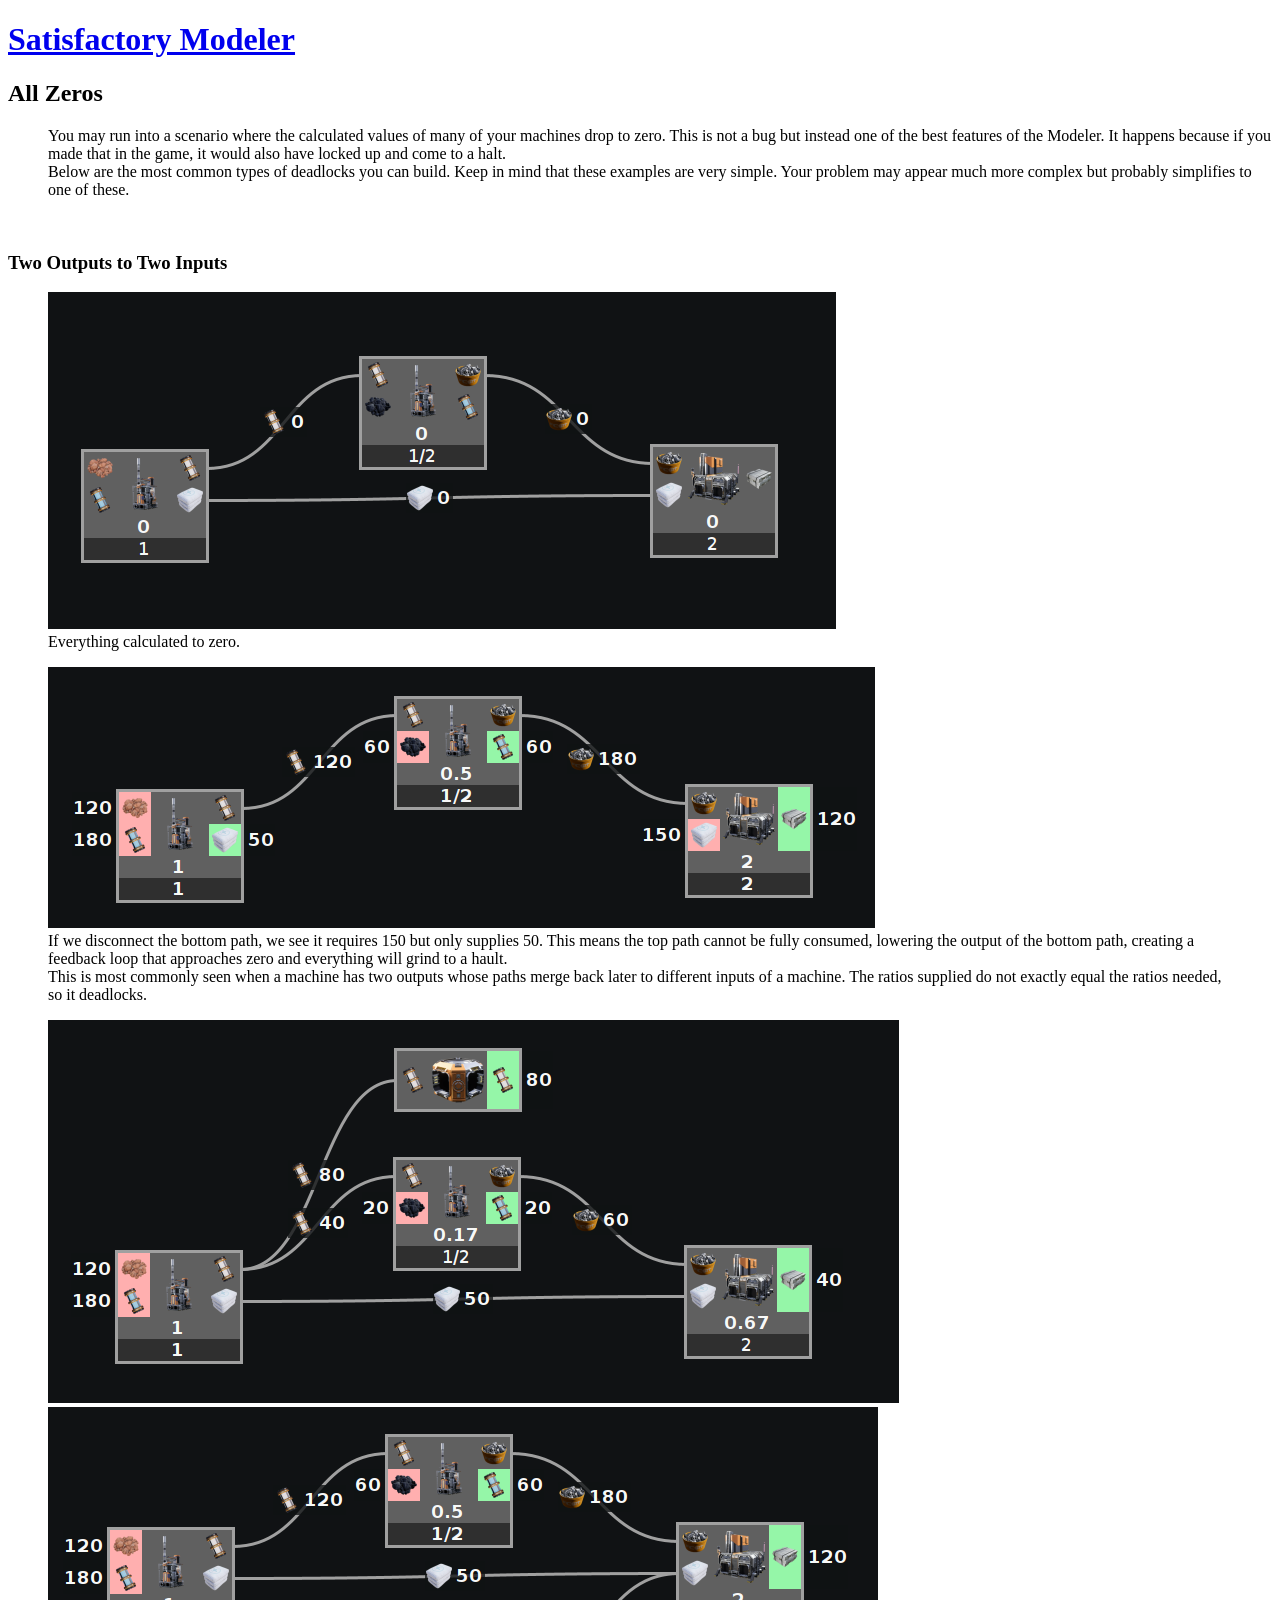
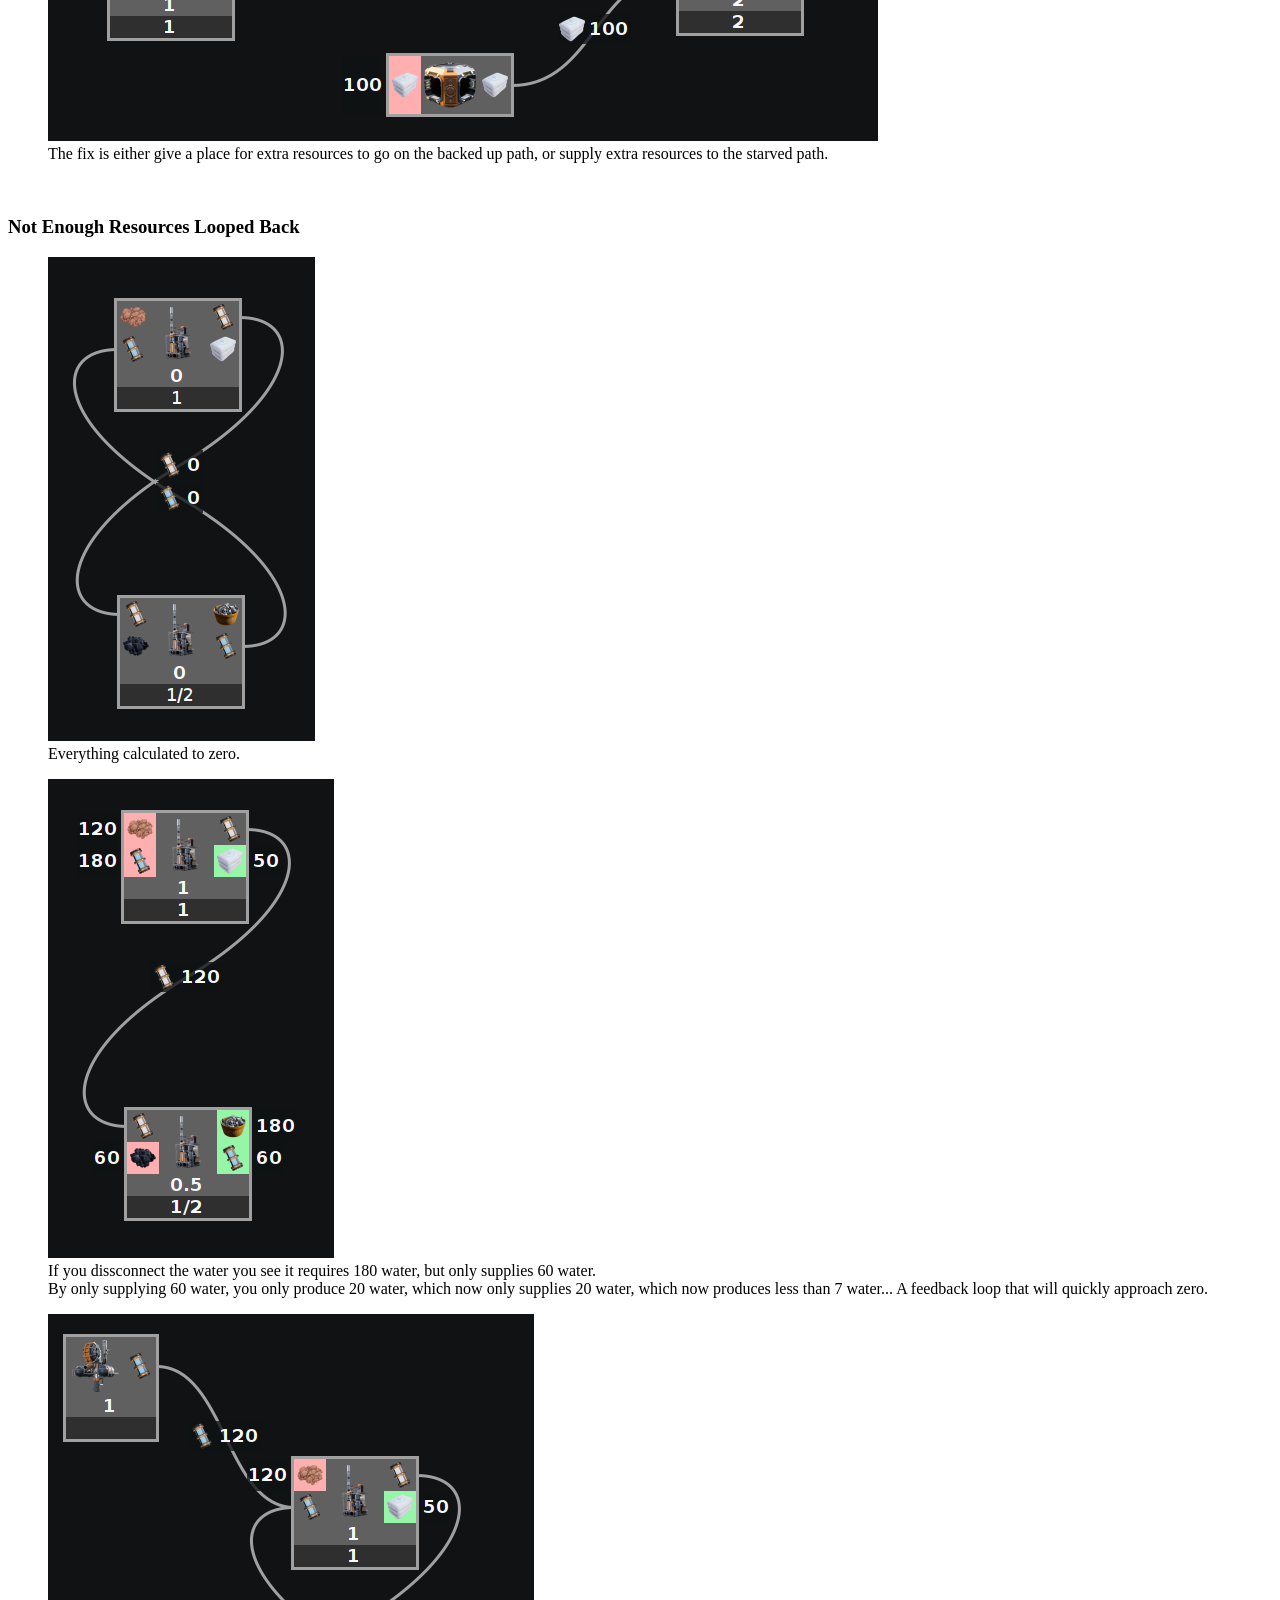
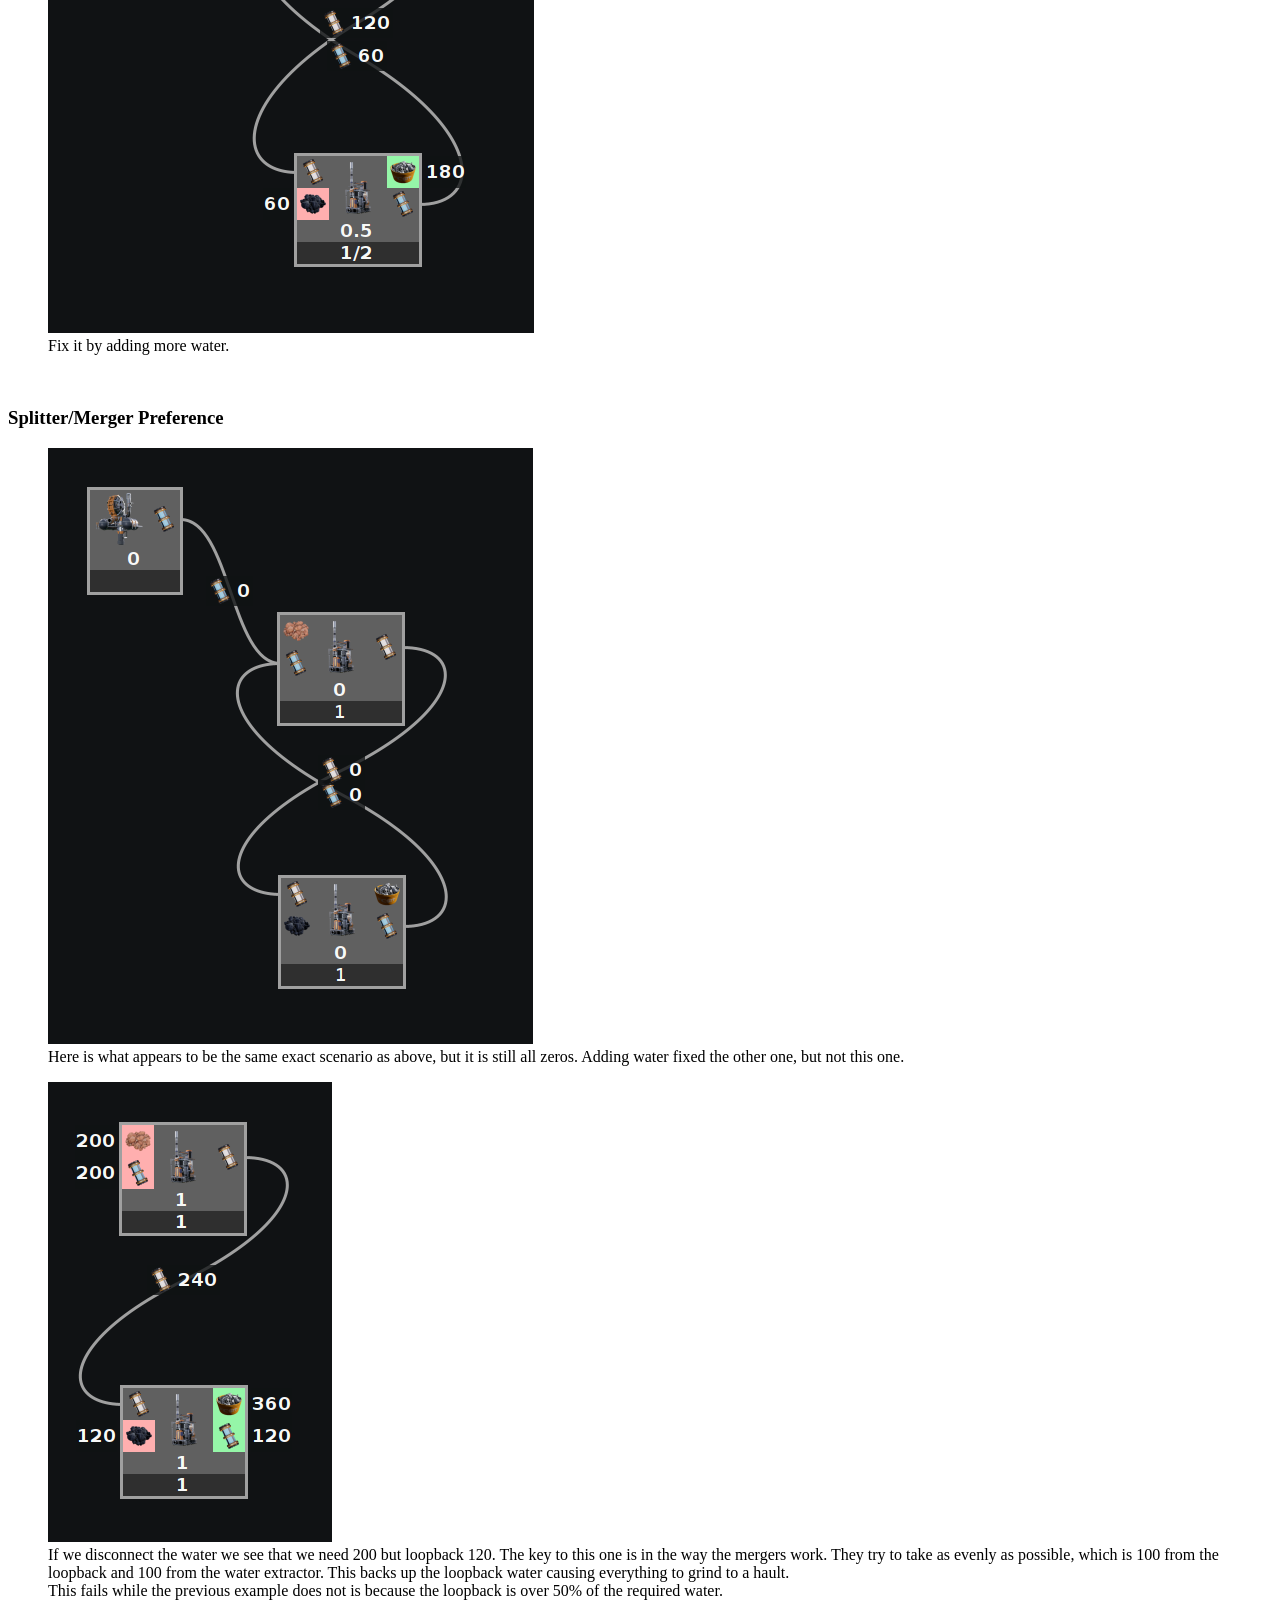
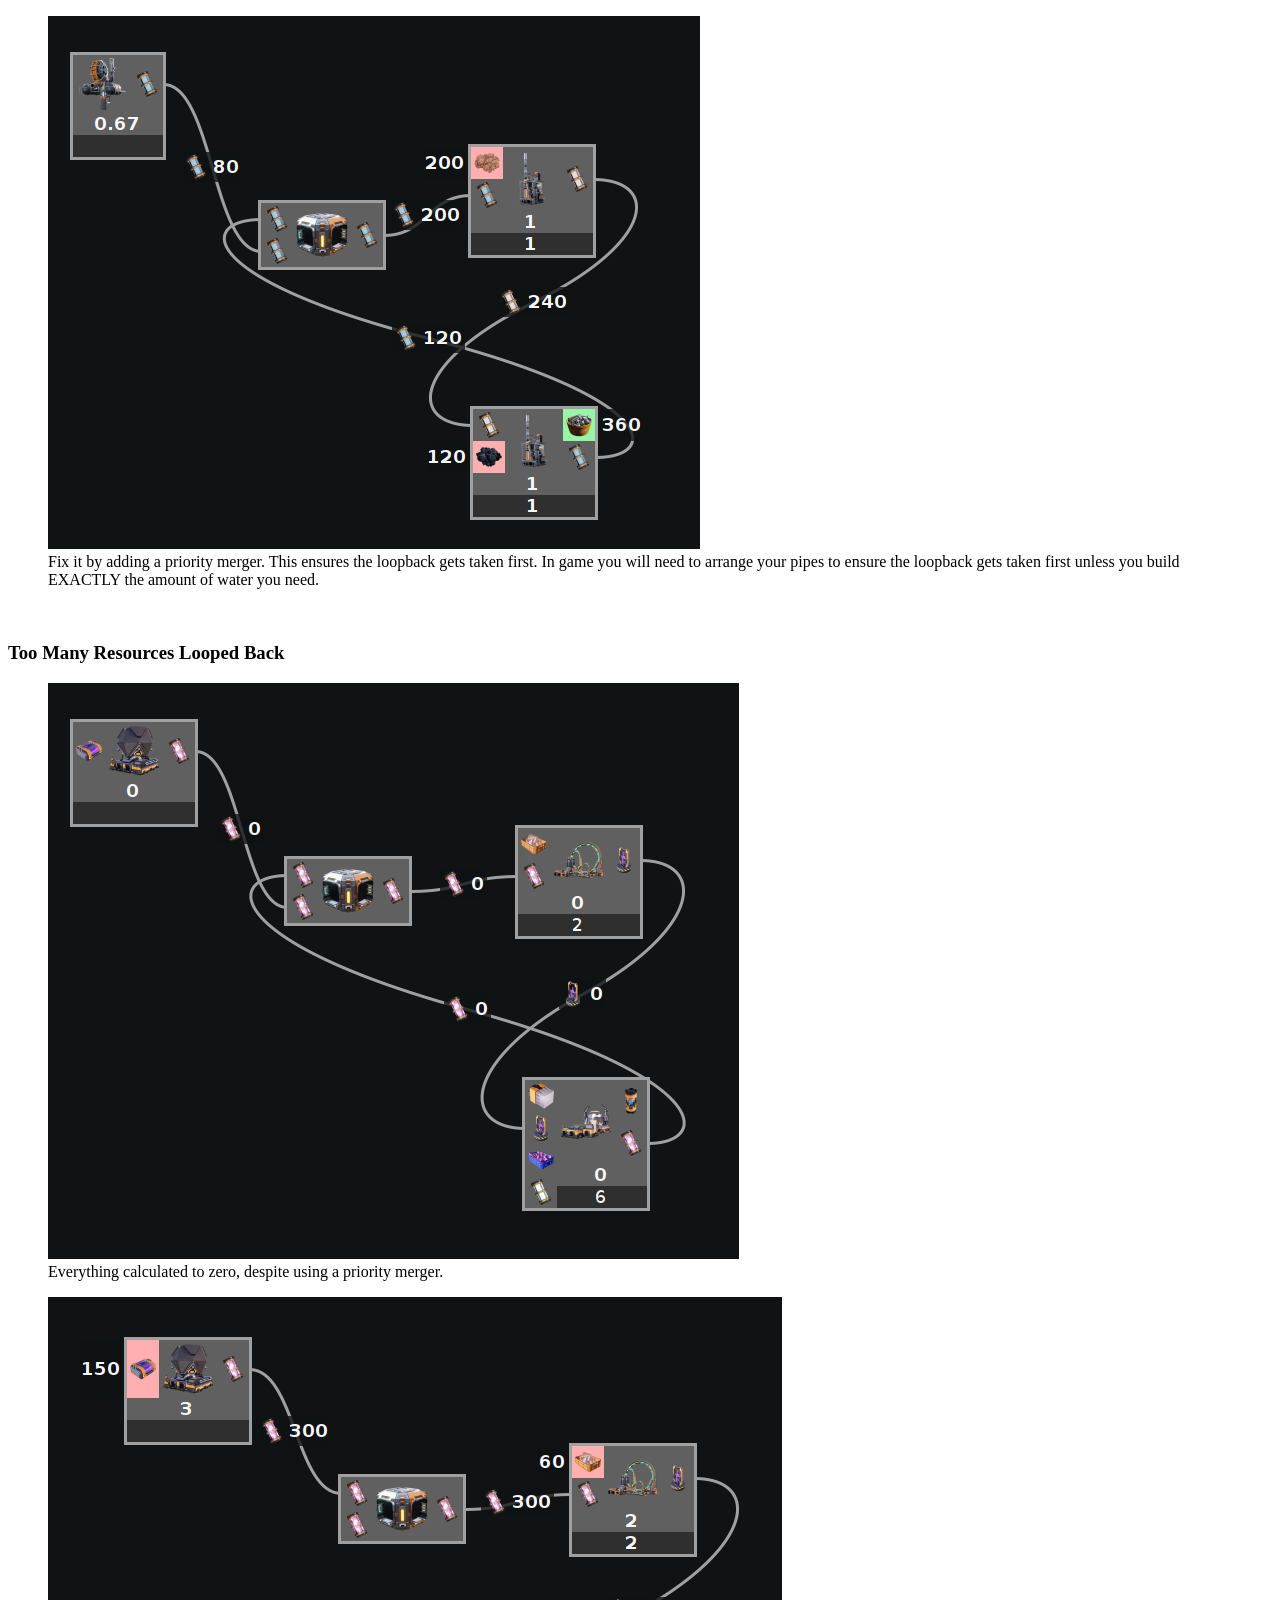
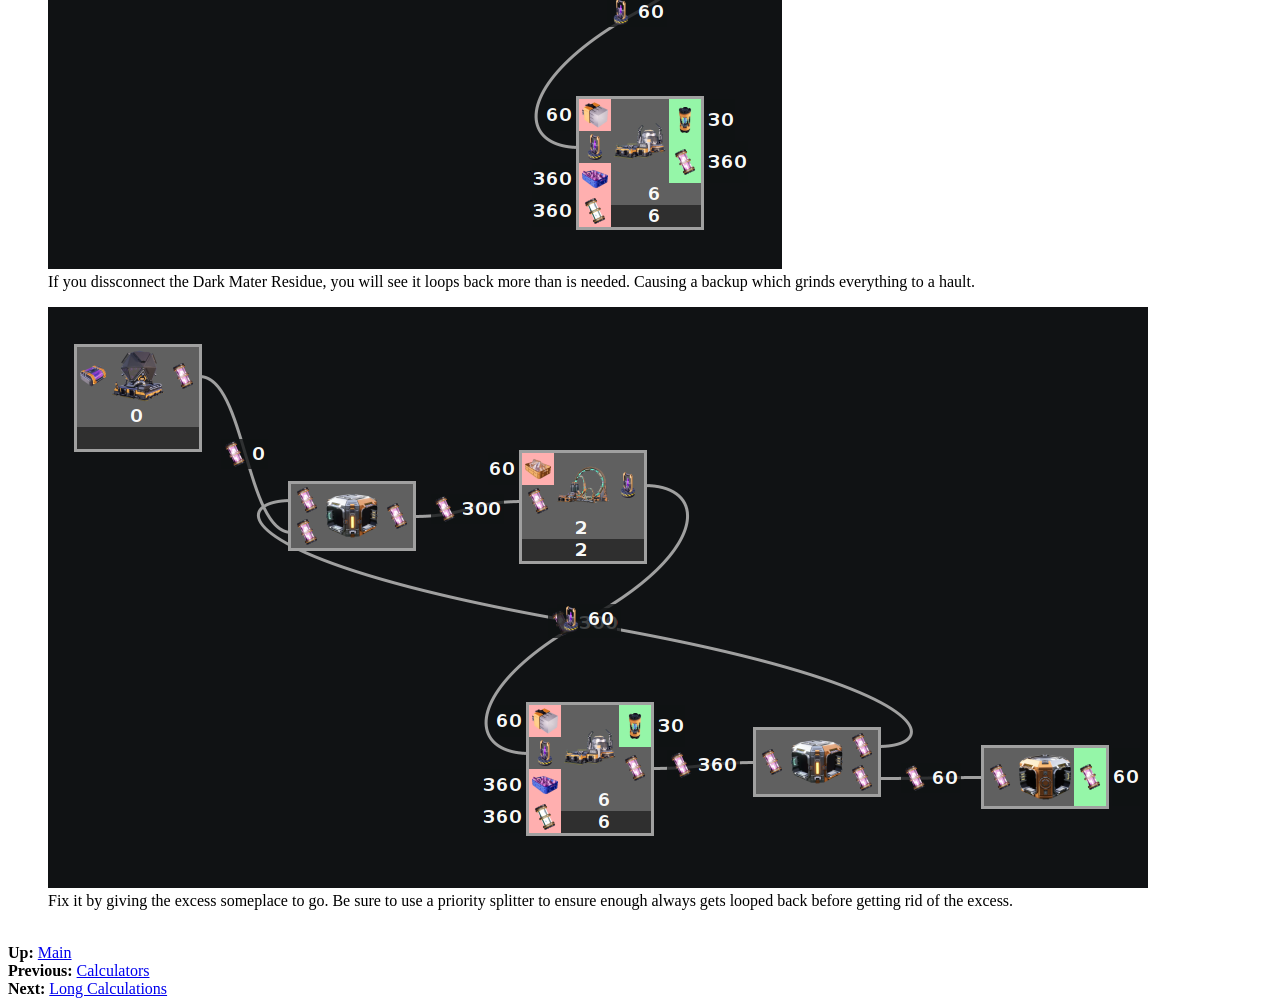
==== all_zeros/all_zeros.html @ a36f2ed6 "Satisfactory Modeler Docs" ====
<!DOCTYPE html>
<html lang="en">
<head>
<link rel="stylesheet" href="../general.css">
<link rel="icon" type="image/x-icon" href="../favicon.ico">
<title>All Zeros</title>
</head>
<body>

<h1><a href="../index.html">Satisfactory Modeler</a></h1>

<h2>All Zeros</h2>

<p>
You may run into a scenario where the calculated values of many of your machines drop to zero. This is not a bug but instead one of the best features of the Modeler. It happens because if you made that in the game, it would also have locked up and come to a halt.
<br/>
Below are the most common types of deadlocks you can build. Keep in mind that these examples are very simple. Your problem may appear much more complex but probably simplifies to one of these.
</p>

<br/>
<h3 id="ratios">Two Outputs to Two Inputs</h3>
<figure>
<img src="aluminum_ingot1.png"/>
<figcaption>
Everything calculated to zero.
</figcaption>
</figure>

<figure>
<img src="aluminum_ingot2.png"/>
<figcaption>
If we disconnect the bottom path, we see it requires 150 but only supplies 50. This means the top path cannot be fully consumed, lowering the output of the bottom path, creating a feedback loop that approaches zero and everything will grind to a hault.
<br/>
This is most commonly seen when a machine has two outputs whose paths merge back later to different inputs of a machine. The ratios supplied do not exactly equal the ratios needed, so it deadlocks.
</figcaption>
</figure>

<figure>
<img src="aluminum_ingot3.png"/>
<img src="aluminum_ingot4.png"/>
<figcaption>
The fix is either give a place for extra resources to go on the backed up path, or supply extra resources to the starved path.
</figcaption>
</figure>
<br/>
<h3 id="loopback">Not Enough Resources Looped Back</h3>
<figure>
<img src="alumina2.png"/>
<figcaption>
Everything calculated to zero.
</figcaption>
</figure>

<figure>
<img src="alumina1.png"/>
<figcaption>
If you dissconnect the water you see it requires 180 water, but only supplies 60 water.
<br/>
By only supplying 60 water, you only produce 20 water, which now only supplies 20 water, which now produces less than 7 water... A feedback loop that will quickly approach zero.
</figcaption>
</figure>

<figure>
<img src="alumina3.png"/>
<figcaption>
Fix it by adding more water.
</figcaption>
</figure>

<br/>
<h3 id="evensplit">Splitter/Merger Preference</h3>
<figure>
<img src="sloppy2.png"/>
<figcaption>
Here is what appears to be the same exact scenario as above, but it is still all zeros. Adding water fixed the other one, but not this one.
</figcaption>
</figure>

<figure>
<img src="sloppy1.png"/>
<figcaption>
If we disconnect the water we see that we need 200 but loopback 120. The key to this one is in the way the mergers work. They try to take as evenly as possible, which is 100 from the loopback and 100 from the water extractor. This backs up the loopback water causing everything to grind to a hault.
<br/>
This fails while the previous example does not is because the loopback is over 50% of the required water.
</figcaption>
</figure>

<figure>
<img src="sloppy3.png"/>
<figcaption>
Fix it by adding a priority merger. This ensures the loopback gets taken first. In game you will need to arrange your pipes to ensure the loopback gets taken first unless you build EXACTLY the amount of water you need.
</figcaption>
</figure>



<br/>
<h3 id="oversupply">Too Many Resources Looped Back</h3>
<figure>
<img src="dark1.png"/>
<figcaption>
Everything calculated to zero, despite using a priority merger.
</figcaption>
</figure>

<figure>
<img src="dark2.png"/>
<figcaption>
If you dissconnect the Dark Mater Residue, you will see it loops back more than is needed. Causing a backup which grinds everything to a hault.
</figcaption>
</figure>

<figure>
<img src="dark3.png"/>
<figcaption>
Fix it by giving the excess someplace to go. Be sure to use a priority splitter to ensure enough always gets looped back before getting rid of the excess.
</figcaption>
</figure>

<br/>
<h4 style="display:inline;">Up: </h4><a href="../index.html">Main</a>
<br/>
<h4 style="display:inline;">Previous: </h4><a href="../calculators/calculators.html">Calculators</a>
<br/>
<h4 style="display:inline;">Next: </h4><a href="../long_calculations/long_calculations.html">Long Calculations</a>

</body>
</html>
---- general.css ----
p {
    margin-left: 40px;
}
ul {
    margin-left: 20px;
}
img {
    max-width: 100%;
    max-height: 100%;
}
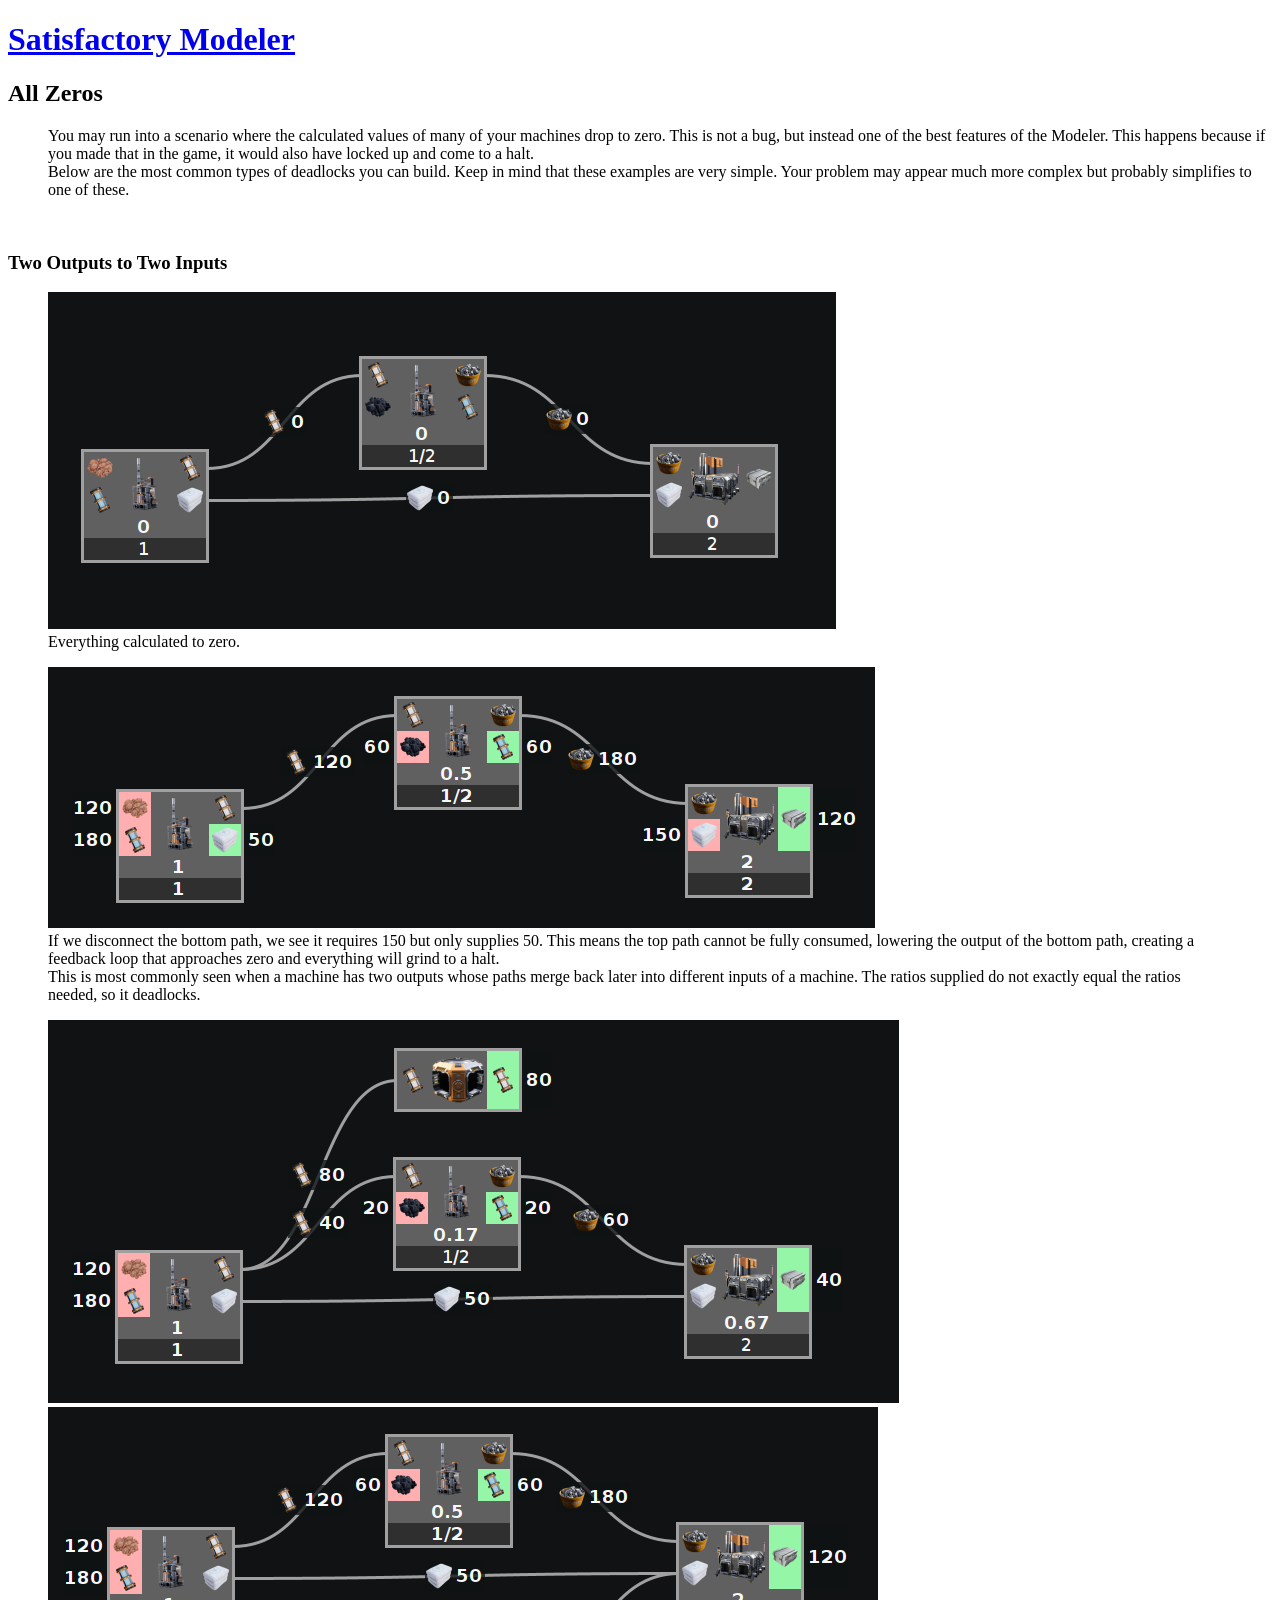
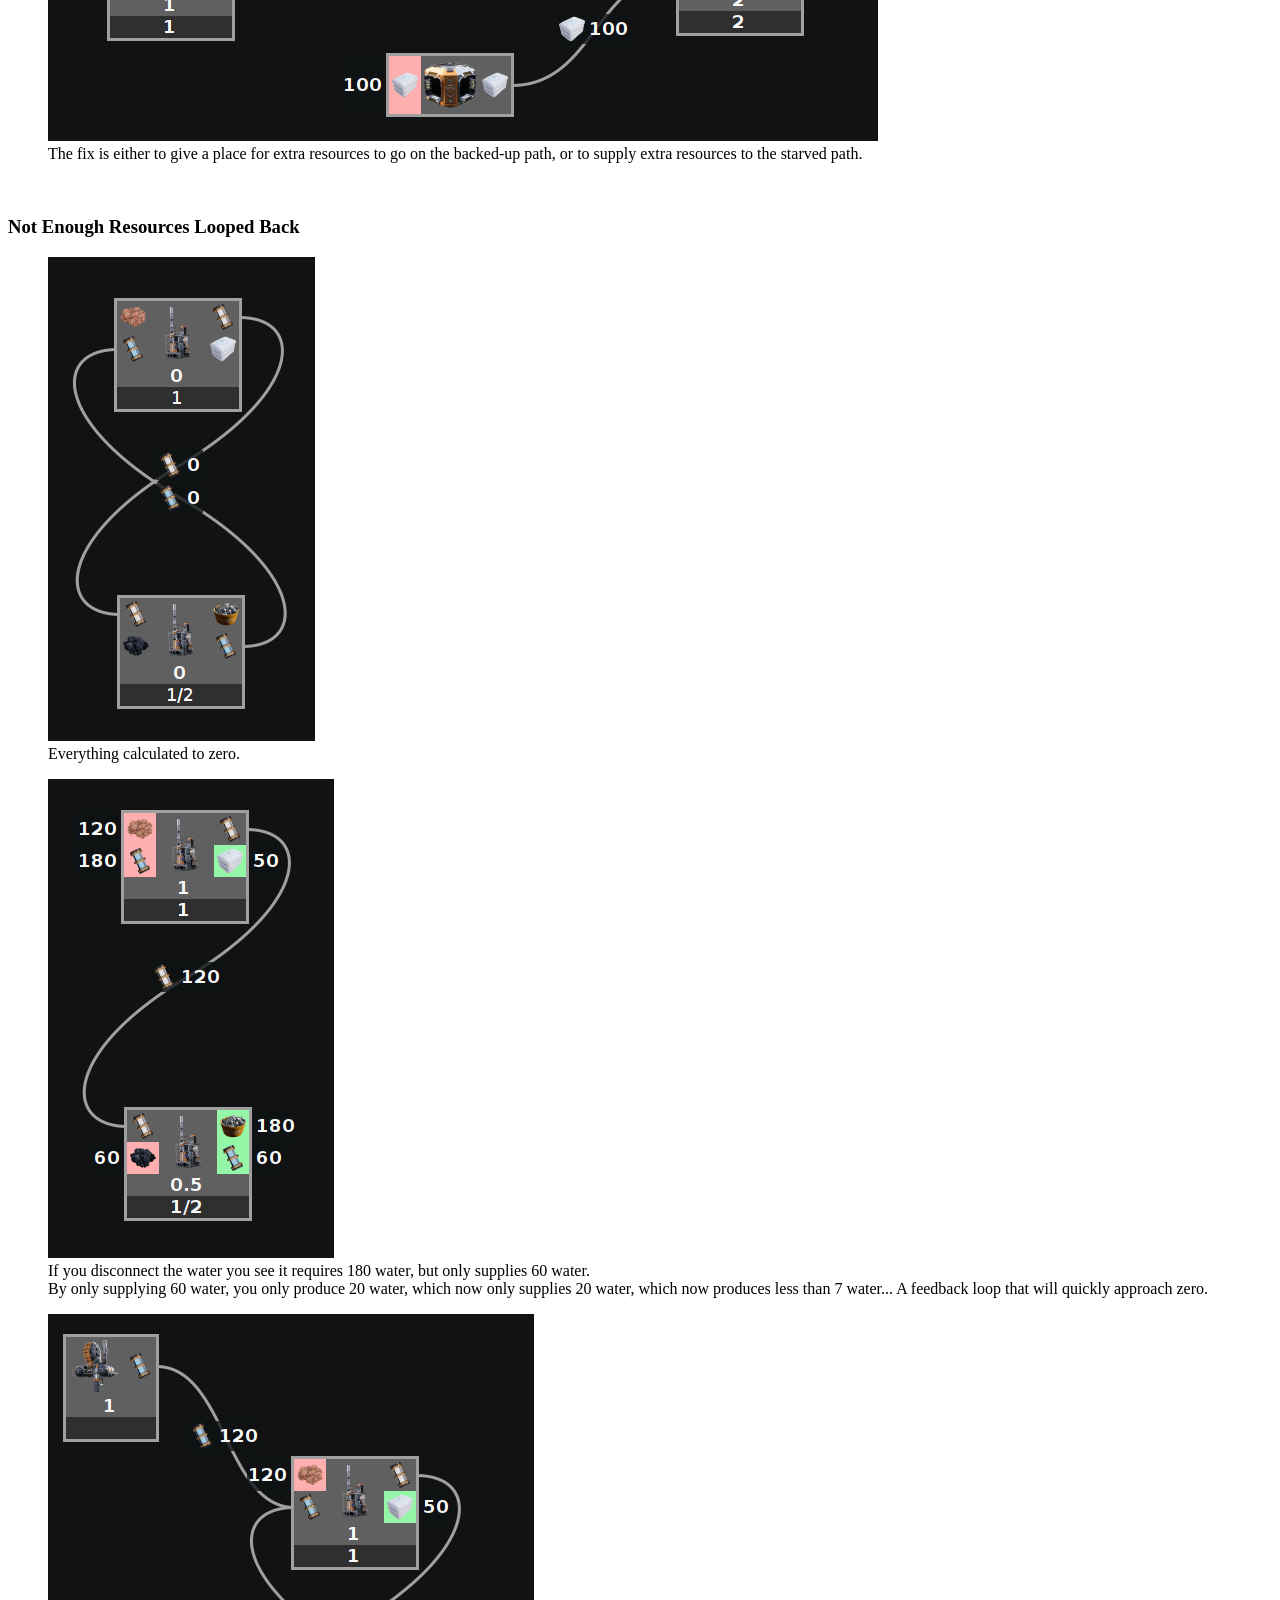
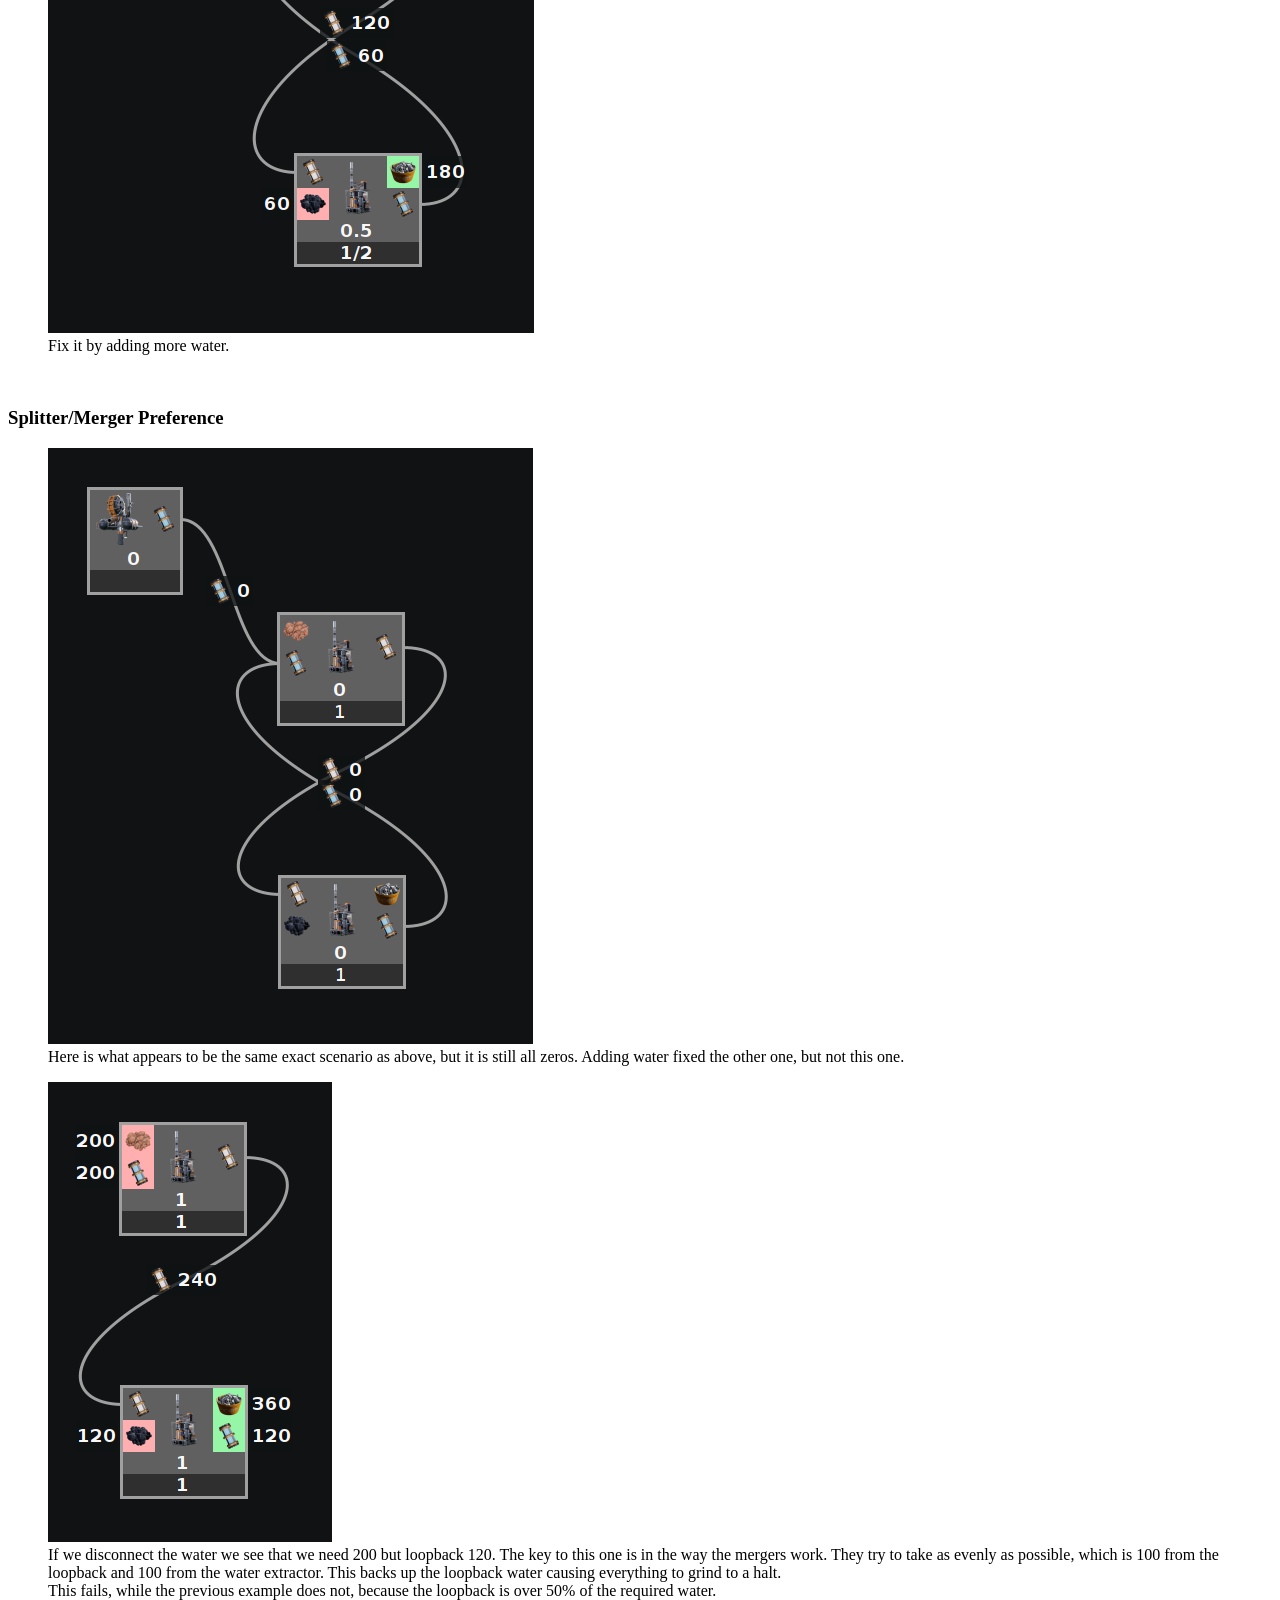
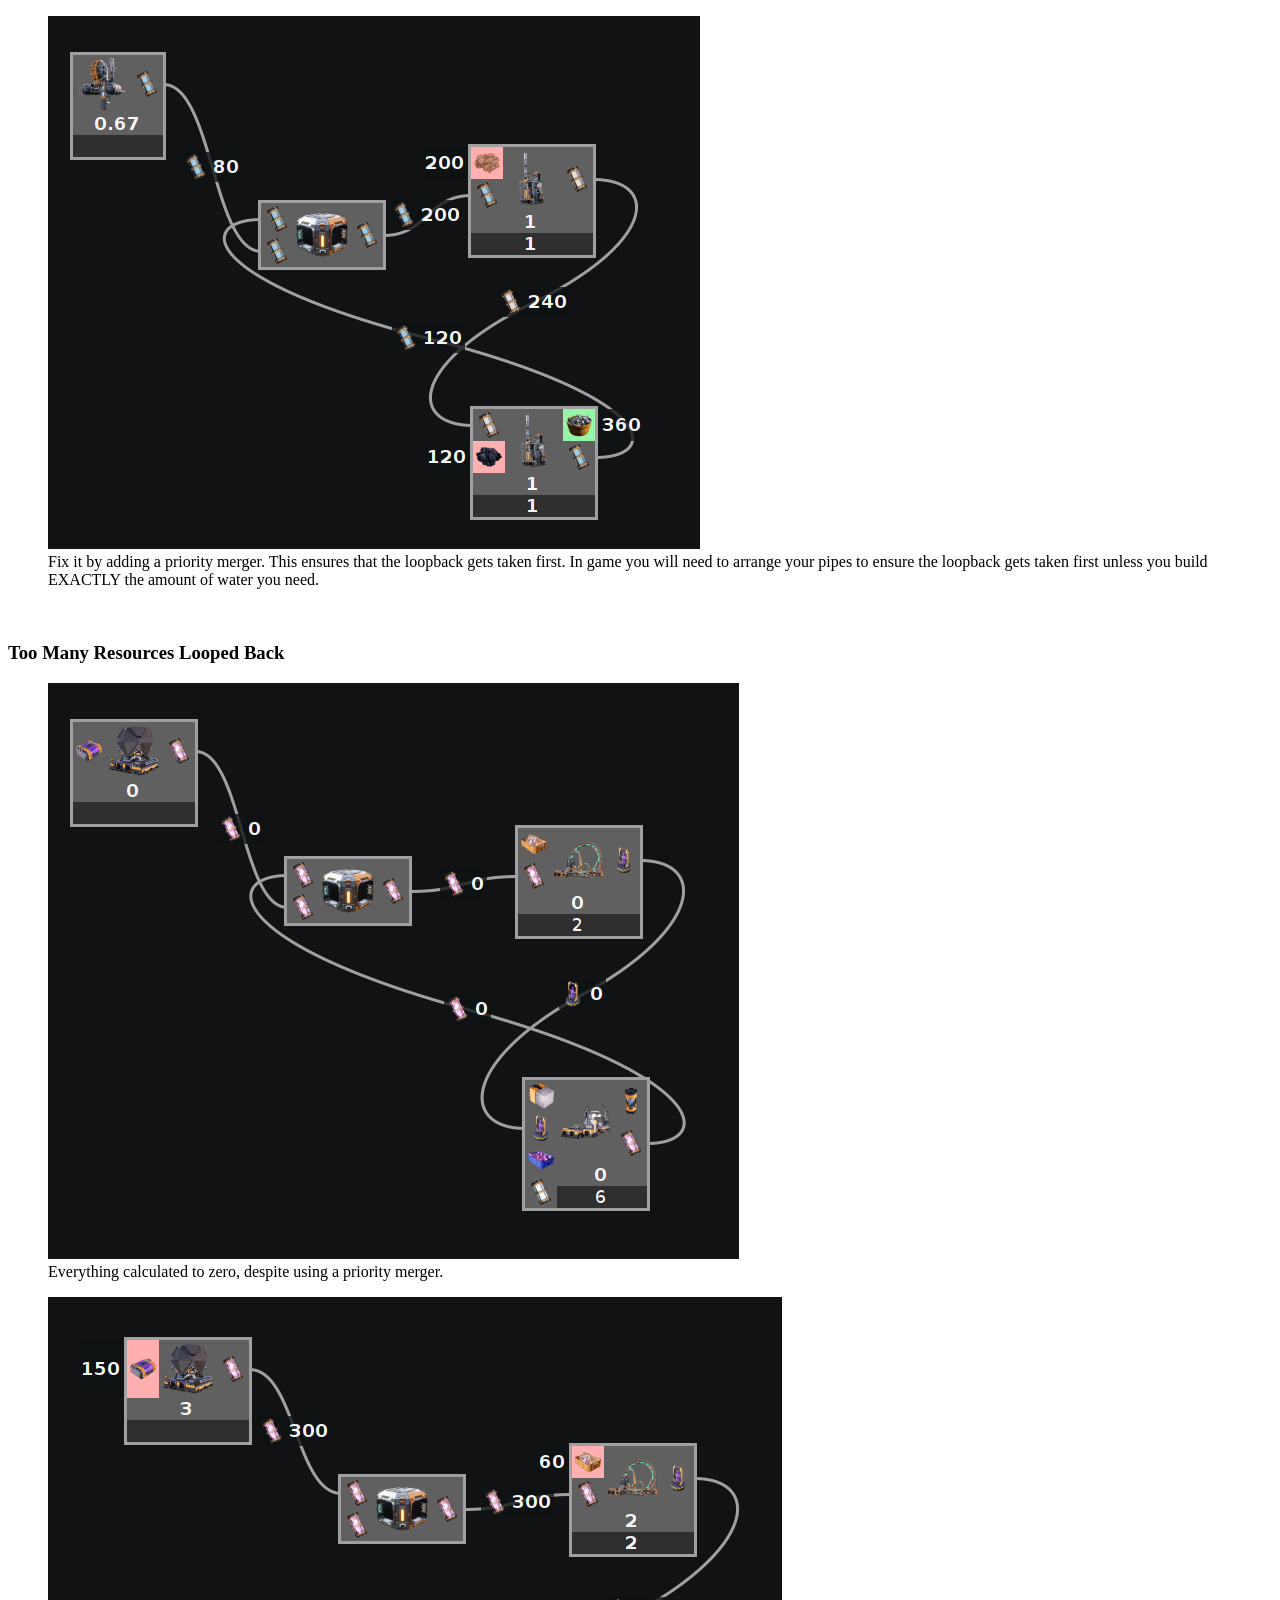
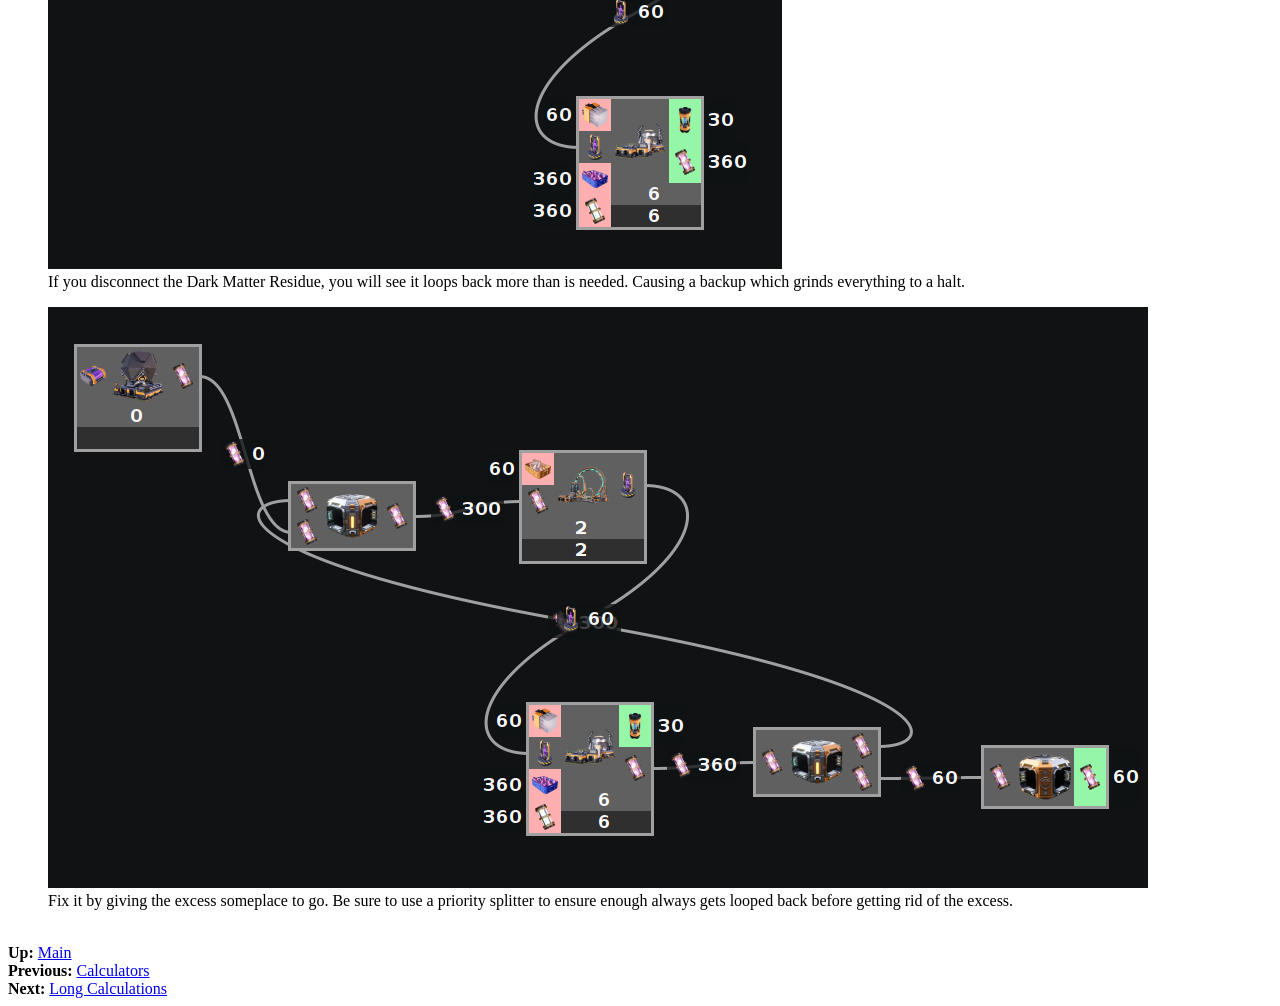
==== commit dcc1b52a: "" ====
--- a/all_zeros/all_zeros.html
+++ b/all_zeros/all_zeros.html
@@ -12,12 +12,12 @@
 <h2>All Zeros</h2>
 
 <p>
-You may run into a scenario where the calculated values of many of your machines drop to zero. This is not a bug but instead one of the best features of the Modeler. It happens because if you made that in the game, it would also have locked up and come to a halt.
-<br/>
+You may run into a scenario where the calculated values of many of your machines drop to zero. This is not a bug, but instead one of the best features of the Modeler. This happens because if you made that in the game, it would also have locked up and come to a halt.
+<br>
 Below are the most common types of deadlocks you can build. Keep in mind that these examples are very simple. Your problem may appear much more complex but probably simplifies to one of these.
 </p>
 
-<br/>
+<br>
 <h3 id="ratios">Two Outputs to Two Inputs</h3>
 <figure>
 <img src="aluminum_ingot1.png"/>
@@ -29,9 +29,9 @@
 <figure>
 <img src="aluminum_ingot2.png"/>
 <figcaption>
-If we disconnect the bottom path, we see it requires 150 but only supplies 50. This means the top path cannot be fully consumed, lowering the output of the bottom path, creating a feedback loop that approaches zero and everything will grind to a hault.
-<br/>
-This is most commonly seen when a machine has two outputs whose paths merge back later to different inputs of a machine. The ratios supplied do not exactly equal the ratios needed, so it deadlocks.
+If we disconnect the bottom path, we see it requires 150 but only supplies 50. This means the top path cannot be fully consumed, lowering the output of the bottom path, creating a feedback loop that approaches zero and everything will grind to a halt.
+<br>
+This is most commonly seen when a machine has two outputs whose paths merge back later into different inputs of a machine. The ratios supplied do not exactly equal the ratios needed, so it deadlocks.
 </figcaption>
 </figure>
 
@@ -39,10 +39,10 @@
 <img src="aluminum_ingot3.png"/>
 <img src="aluminum_ingot4.png"/>
 <figcaption>
-The fix is either give a place for extra resources to go on the backed up path, or supply extra resources to the starved path.
+The fix is either to give a place for extra resources to go on the backed-up path, or to supply extra resources to the starved path.
 </figcaption>
 </figure>
-<br/>
+<br>
 <h3 id="loopback">Not Enough Resources Looped Back</h3>
 <figure>
 <img src="alumina2.png"/>
@@ -54,8 +54,8 @@
 <figure>
 <img src="alumina1.png"/>
 <figcaption>
-If you dissconnect the water you see it requires 180 water, but only supplies 60 water.
-<br/>
+If you disconnect the water you see it requires 180 water, but only supplies 60 water.
+<br>
 By only supplying 60 water, you only produce 20 water, which now only supplies 20 water, which now produces less than 7 water... A feedback loop that will quickly approach zero.
 </figcaption>
 </figure>
@@ -67,7 +67,7 @@
 </figcaption>
 </figure>
 
-<br/>
+<br>
 <h3 id="evensplit">Splitter/Merger Preference</h3>
 <figure>
 <img src="sloppy2.png"/>
@@ -79,22 +79,22 @@
 <figure>
 <img src="sloppy1.png"/>
 <figcaption>
-If we disconnect the water we see that we need 200 but loopback 120. The key to this one is in the way the mergers work. They try to take as evenly as possible, which is 100 from the loopback and 100 from the water extractor. This backs up the loopback water causing everything to grind to a hault.
-<br/>
-This fails while the previous example does not is because the loopback is over 50% of the required water.
+If we disconnect the water we see that we need 200 but loopback 120. The key to this one is in the way the mergers work. They try to take as evenly as possible, which is 100 from the loopback and 100 from the water extractor. This backs up the loopback water causing everything to grind to a halt.
+<br>
+This fails, while the previous example does not, because the loopback is over 50% of the required water.
 </figcaption>
 </figure>
 
 <figure>
 <img src="sloppy3.png"/>
 <figcaption>
-Fix it by adding a priority merger. This ensures the loopback gets taken first. In game you will need to arrange your pipes to ensure the loopback gets taken first unless you build EXACTLY the amount of water you need.
+Fix it by adding a priority merger. This ensures that the loopback gets taken first. In game you will need to arrange your pipes to ensure the loopback gets taken first unless you build EXACTLY the amount of water you need.
 </figcaption>
 </figure>
 
 
 
-<br/>
+<br>
 <h3 id="oversupply">Too Many Resources Looped Back</h3>
 <figure>
 <img src="dark1.png"/>
@@ -106,7 +106,7 @@
 <figure>
 <img src="dark2.png"/>
 <figcaption>
-If you dissconnect the Dark Mater Residue, you will see it loops back more than is needed. Causing a backup which grinds everything to a hault.
+If you disconnect the Dark Matter Residue, you will see it loops back more than is needed. Causing a backup which grinds everything to a halt.
 </figcaption>
 </figure>
 
@@ -117,11 +117,11 @@
 </figcaption>
 </figure>
 
-<br/>
+<br>
 <h4 style="display:inline;">Up: </h4><a href="../index.html">Main</a>
-<br/>
+<br>
 <h4 style="display:inline;">Previous: </h4><a href="../calculators/calculators.html">Calculators</a>
-<br/>
+<br>
 <h4 style="display:inline;">Next: </h4><a href="../long_calculations/long_calculations.html">Long Calculations</a>
 
 </body>
